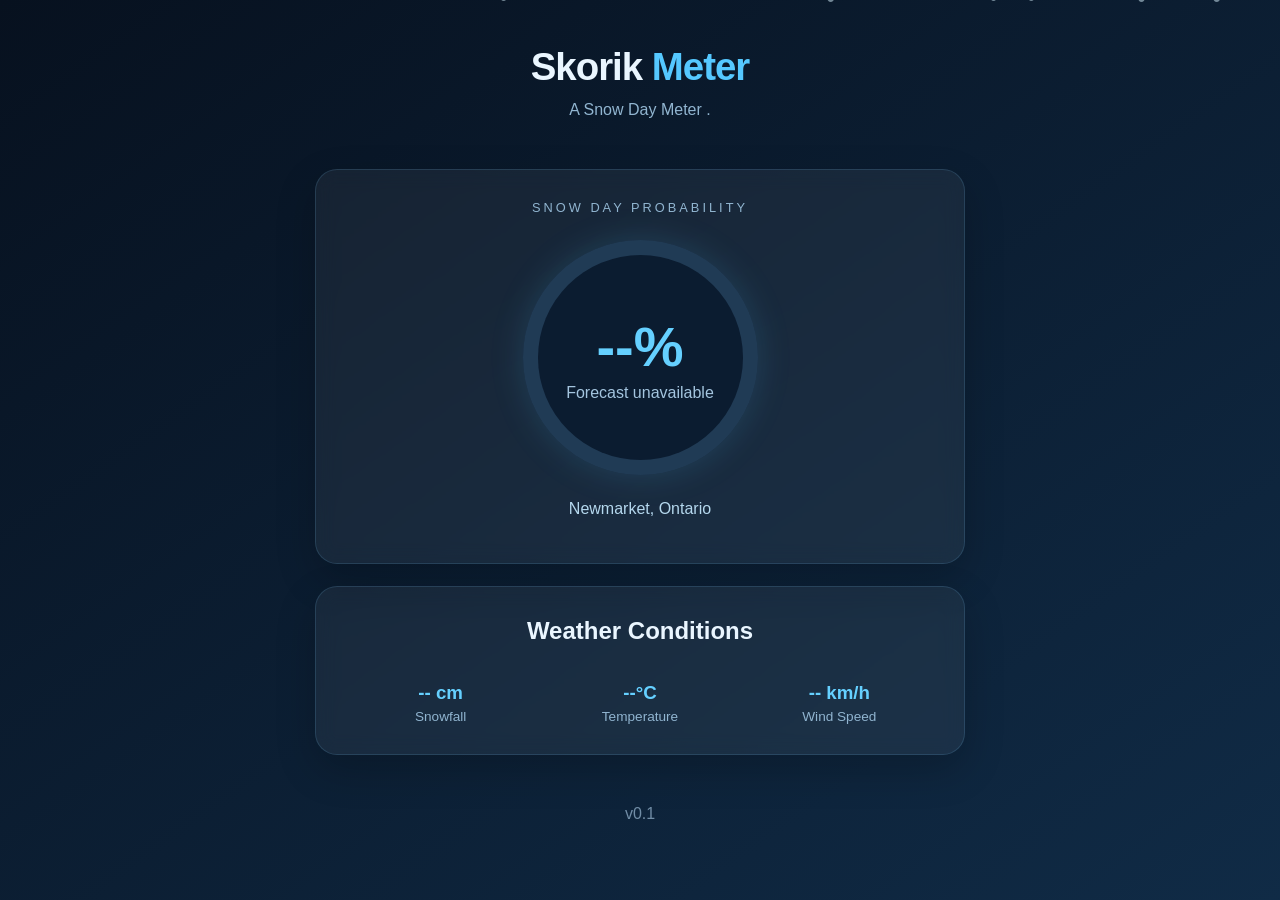
==== templates/index.html @ 12512f37 "Add files via upload" ====
<!DOCTYPE html>
<html lang="en">
<head>
    <meta charset="UTF-8">
    <meta name="viewport" content="width=device-width, initial-scale=1.0">
    <title>Test</title>
    <link rel="stylesheet" href="/static/css/style.css">
</head>
<body>

    <div class="snow-container" id="snow"></div>

    <header>
        <h1>Skorik <span> Meter</span></h1>
        <p>A Snow Day Meter .</p>
    </header>

    <main>
        <section class="meter-card">
            <p class="eyebrow">SNOW DAY PROBABILITY</p>

            <div class="gauge" id="gauge">
                <div class="gauge-inner">
                    <h2 id="percentage">--%</h2>
                    <p id="status">Calculating...</p>
                </div>
            </div>

            <p class="location"> Newmarket, Ontario</p>
            <p class="disclaimer">    </p>
        </section>

        <section class="weather-card">
            <h2>Weather Conditions</h2>

            <div class="weather-grid">
                <div class="weather-item">
                    <span></span>
                    <h3 id="snowfall">-- cm</h3>
                    <p>Snowfall</p>
                </div>

                <div class="weather-item">
                    <span></span>
                    <h3 id="temperature">--°C</h3>
                    <p>Temperature</p>
                </div>

                <div class="weather-item">
                    <span></span>
                    <h3 id="wind">-- km/h</h3>
                    <p>Wind Speed</p>
                </div>
            </div>
        </section>
    </main>

    <footer>
         v0.1
    </footer>

    <script src="/static/js/script.js"></script>
</body>
</html>
---- static/css/style.css ----
* {
    margin: 0;
    padding: 0;
    box-sizing: border-box;
}

body {
    min-height: 100vh;
    background: linear-gradient(145deg, #07111f, #102b46);
    color: #eaf6ff;
    font-family: Arial, sans-serif;
    text-align: center;
    overflow-x: hidden;
}

header {
    padding: 45px 20px 25px;
}

header h1 {
    font-size: 2.4rem;
    letter-spacing: -1px;
}

header h1 span {
    color: #55c8ff;
}

header p {
    color: #91b5d0;
    margin-top: 12px;
}

main {
    width: min(90%, 650px);
    margin: 25px auto;
}

.meter-card,
.weather-card {
    background: rgba(255, 255, 255, 0.055);
    border: 1px solid rgba(130, 205, 255, 0.15);
    border-radius: 22px;
    padding: 30px;
    margin-bottom: 22px;
    box-shadow: 0 15px 40px rgba(0, 0, 0, 0.2);
    backdrop-filter: blur(10px);
}

.eyebrow {
    color: #91b5d0;
    font-size: 0.8rem;
    letter-spacing: 3px;
    margin-bottom: 25px;
}

.gauge {
    --progress: 0%;
    width: 235px;
    height: 235px;
    border-radius: 50%;
    margin: 0 auto 25px;
    display: grid;
    place-items: center;
    background: conic-gradient(
        #55c8ff var(--progress),
        #203b55 var(--progress)
    );
    transition: background 1.2s ease;
    box-shadow: 0 0 35px rgba(85, 200, 255, 0.15);
}

.gauge-inner {
    width: 205px;
    height: 205px;
    border-radius: 50%;
    background: #0b1c30;
    display: flex;
    flex-direction: column;
    justify-content: center;
    align-items: center;
}

.gauge-inner h2 {
    font-size: 3.5rem;
    color: #65d0ff;
}

.gauge-inner p {
    color: #a4c5df;
    margin-top: 5px;
}

.location {
    color: #b5d8ee;
    margin: 15px 0;
}

.disclaimer {
    color: #718da6;
    font-size: 0.75rem;
}

.weather-card h2 {
    margin-bottom: 25px;
}

.weather-grid {
    display: grid;
    grid-template-columns: repeat(3, 1fr);
    gap: 10px;
}

.weather-item span {
    font-size: 2rem;
}

.weather-item h3 {
    margin: 12px 0 5px;
    color: #65d0ff;
}

.weather-item p {
    color: #91b5d0;
    font-size: 0.85rem;
}

footer {
    padding: 25px;
    color: #718da6;
}

.snowflake {
    position: fixed;
    top: -15px;
    color: #d9f4ff;
    opacity: 0.5;
    pointer-events: none;
    animation: snowfall linear infinite;
    z-index: -1;
}

@keyframes snowfall {
    to {
        transform: translateY(110vh) rotate(360deg);
    }
}

@media (max-width: 450px) {
    header h1 {
        font-size: 1.9rem;
    }

    .meter-card,
    .weather-card {
        padding: 22px 15px;
    }

    .gauge {
        width: 205px;
        height: 205px;
    }

    .gauge-inner {
        width: 175px;
        height: 175px;
    }

    .gauge-inner h2 {
        font-size: 3rem;
    }
}
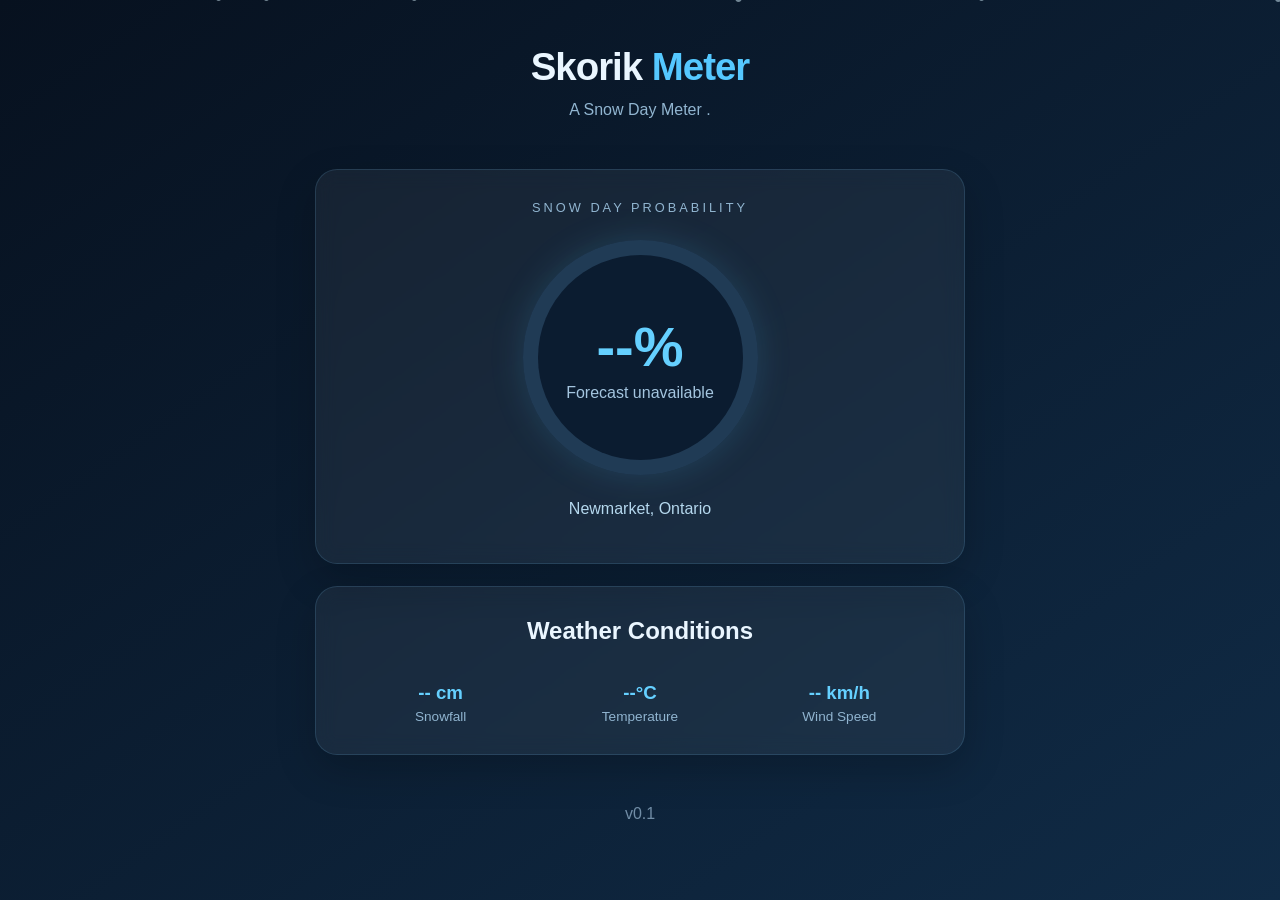
==== commit 1f4155cd: "Change title from 'Test' to 'Snow Day Meter'" ====
--- a/templates/index.html
+++ b/templates/index.html
@@ -4,7 +4,7 @@
 <head>
     <meta charset="UTF-8">
     <meta name="viewport" content="width=device-width, initial-scale=1.0">
-    <title>Test</title>
+    <title>Snow Day Meter</title>
     <link rel="stylesheet" href="/static/css/style.css">
 </head>
 <body>
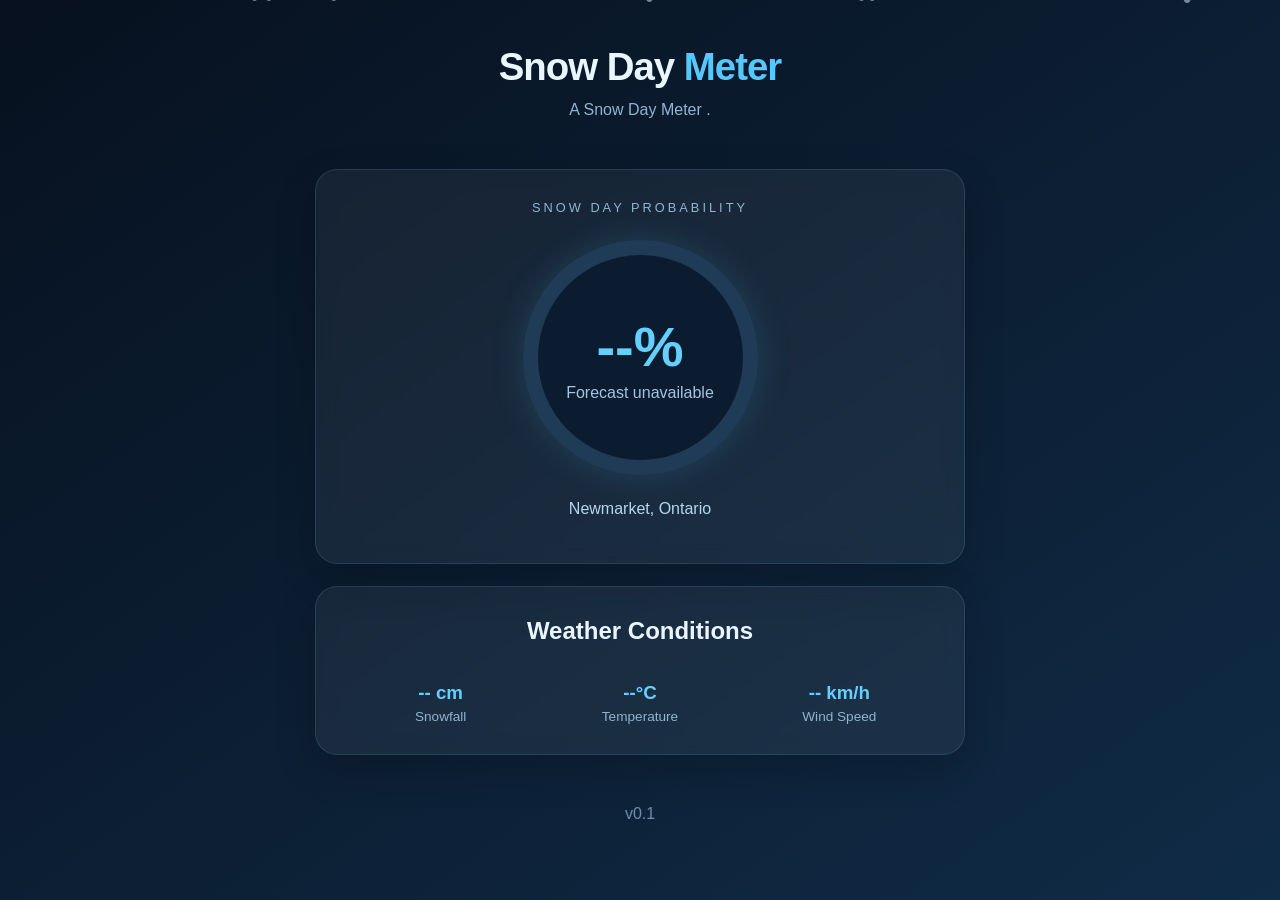
==== commit ae8be3f9: "Change header title from 'Skorik' to 'Snow Day'" ====
--- a/templates/index.html
+++ b/templates/index.html
@@ -12,7 +12,7 @@
     <div class="snow-container" id="snow"></div>
 
     <header>
-        <h1>Skorik <span> Meter</span></h1>
+        <h1>Snow Day <span> Meter</span></h1>
         <p>A Snow Day Meter .</p>
     </header>
 
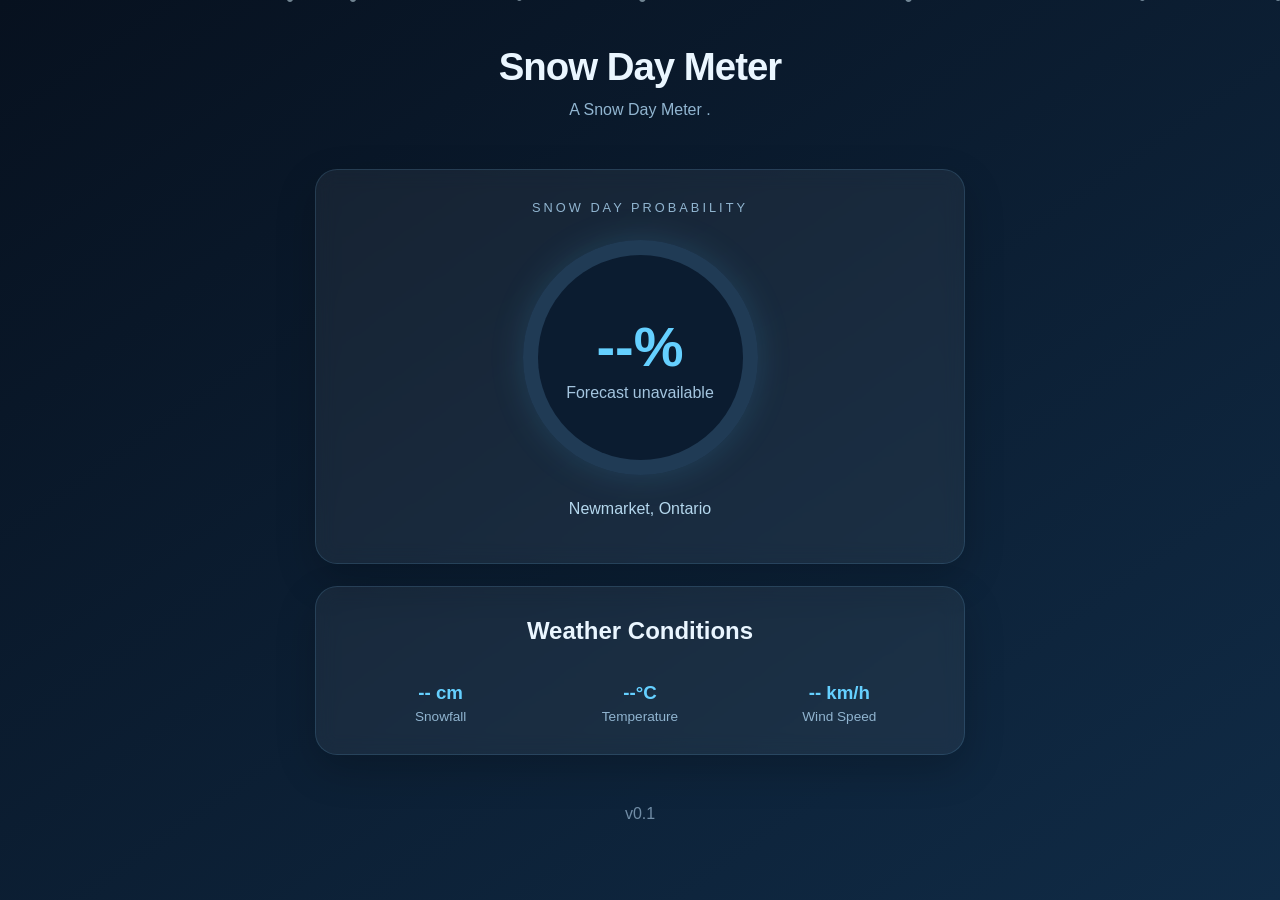
==== commit a08c121d: "Fix header tag for Snow Day Meter" ====
--- a/templates/index.html
+++ b/templates/index.html
@@ -12,7 +12,7 @@
     <div class="snow-container" id="snow"></div>
 
     <header>
-        <h1>Snow Day <span> Meter</span></h1>
+        <h1>Snow Day Meter</span></h1>
         <p>A Snow Day Meter .</p>
     </header>
 
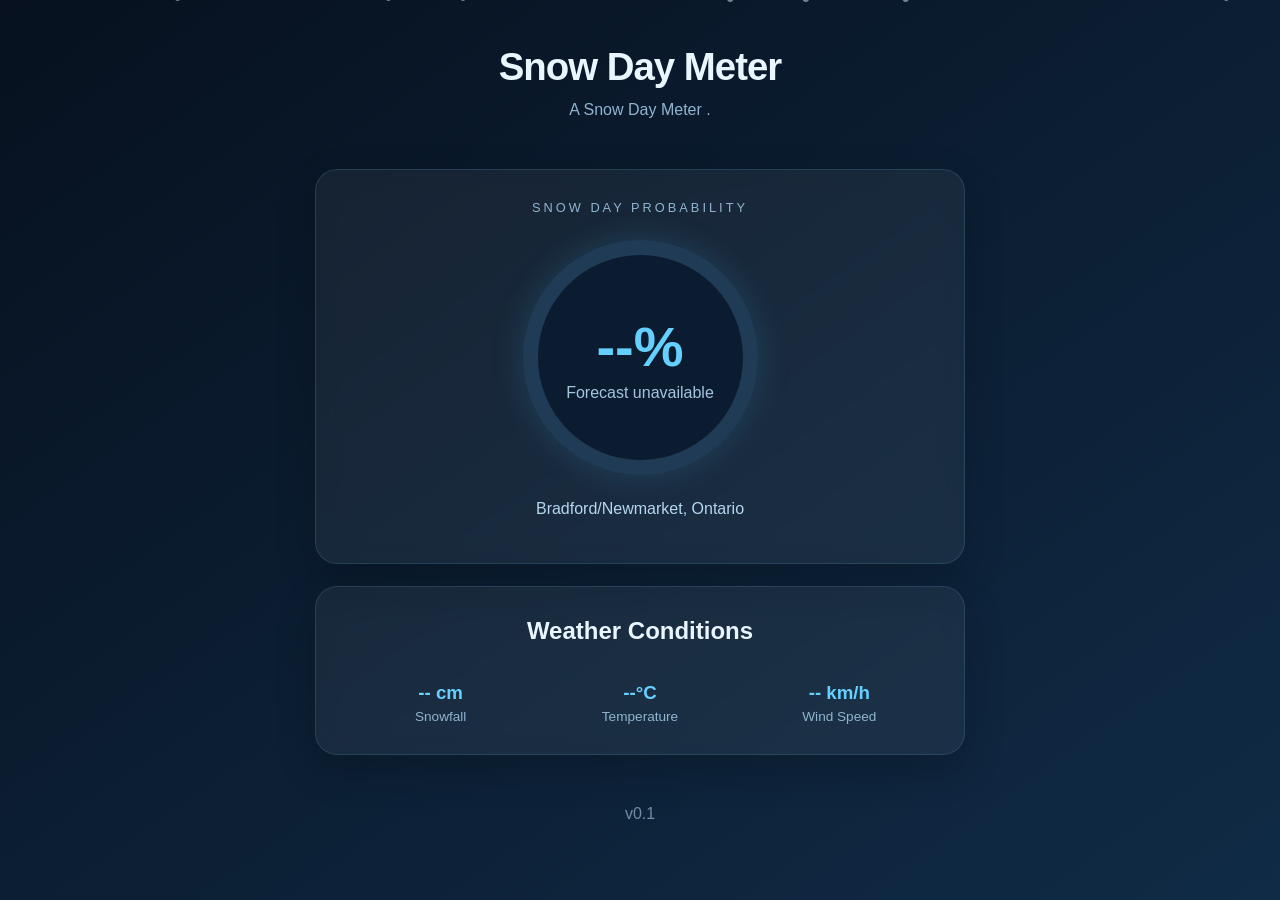
==== commit d74759fa: "Update location from Newmarket to Bradford/Newmarket" ====
--- a/templates/index.html
+++ b/templates/index.html
@@ -27,7 +27,7 @@
                 </div>
             </div>
 
-            <p class="location"> Newmarket, Ontario</p>
+            <p class="location"> Bradford/Newmarket, Ontario</p>
             <p class="disclaimer">    </p>
         </section>
 
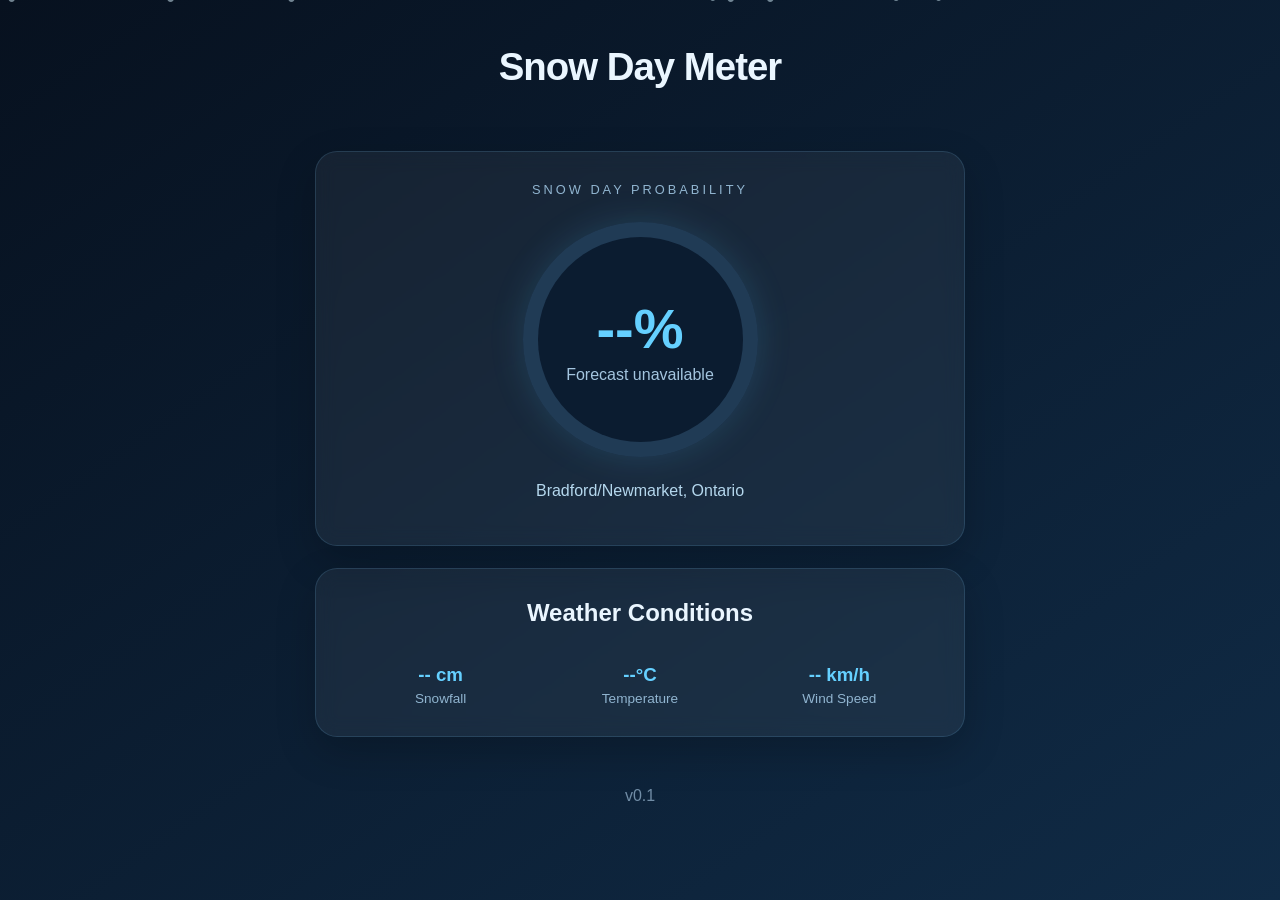
==== commit f2d727ac: "Remove description paragraph from index.html Removed the description paragraph from the header." ====
--- a/templates/index.html
+++ b/templates/index.html
@@ -13,7 +13,7 @@
 
     <header>
         <h1>Snow Day Meter</span></h1>
-        <p>A Snow Day Meter .</p>
+        <p></p>
     </header>
 
     <main>
